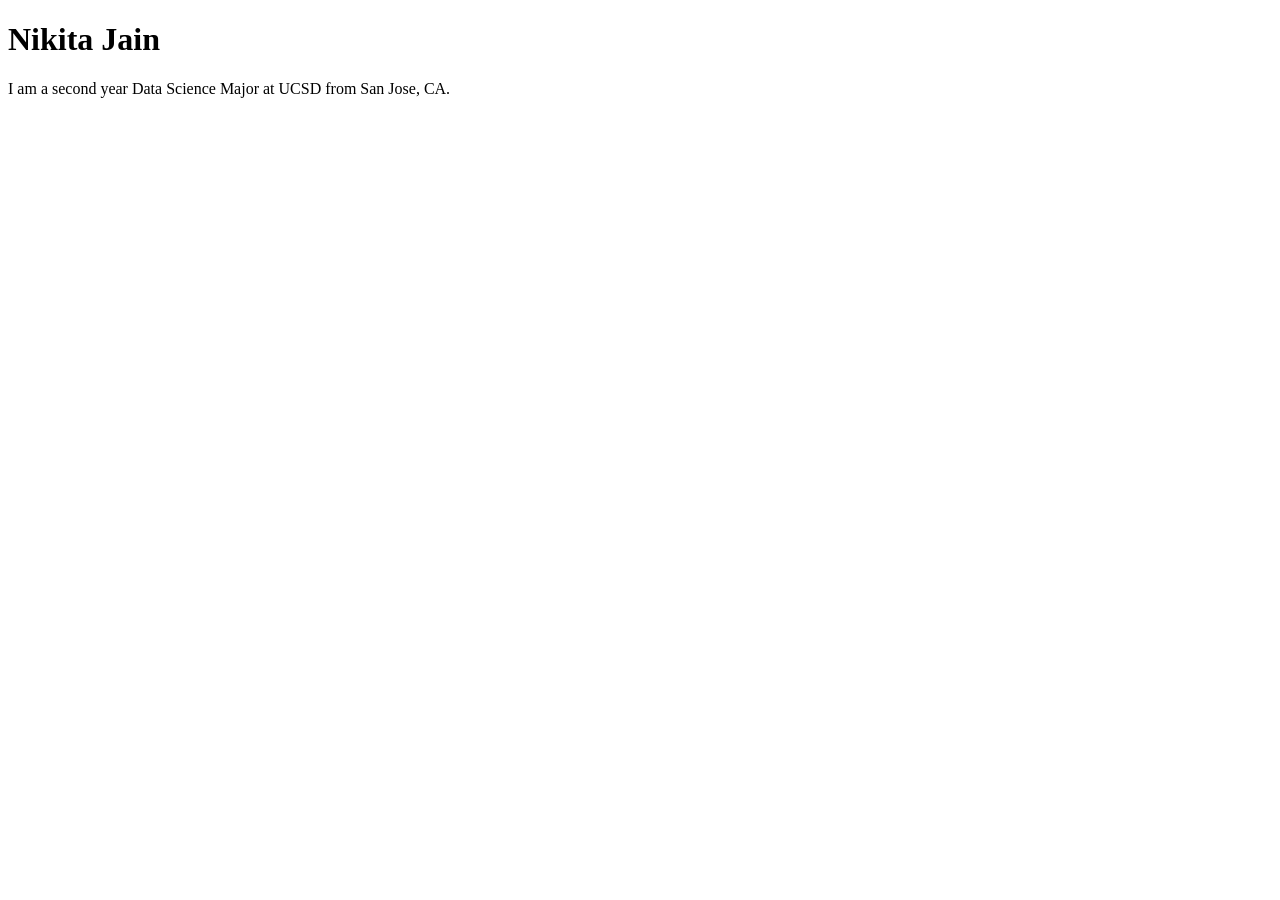
==== index.html @ 8d7e2b16 "Create index.html" ====
<!DOCTYPE html>
<html lang="en">
<head>
    <meta charset="UTF-8">
    <meta name="viewport" content="width=<title>Niki>, initial-scale=1.0">
    <title>Nikita Jain: Personal site and portfolio </title>
    <h1> Nikita Jain</h1>
    <p>I am a second year Data Science Major at UCSD from San Jose, CA.</p>
</head>
<body>
    
</body>
</html>
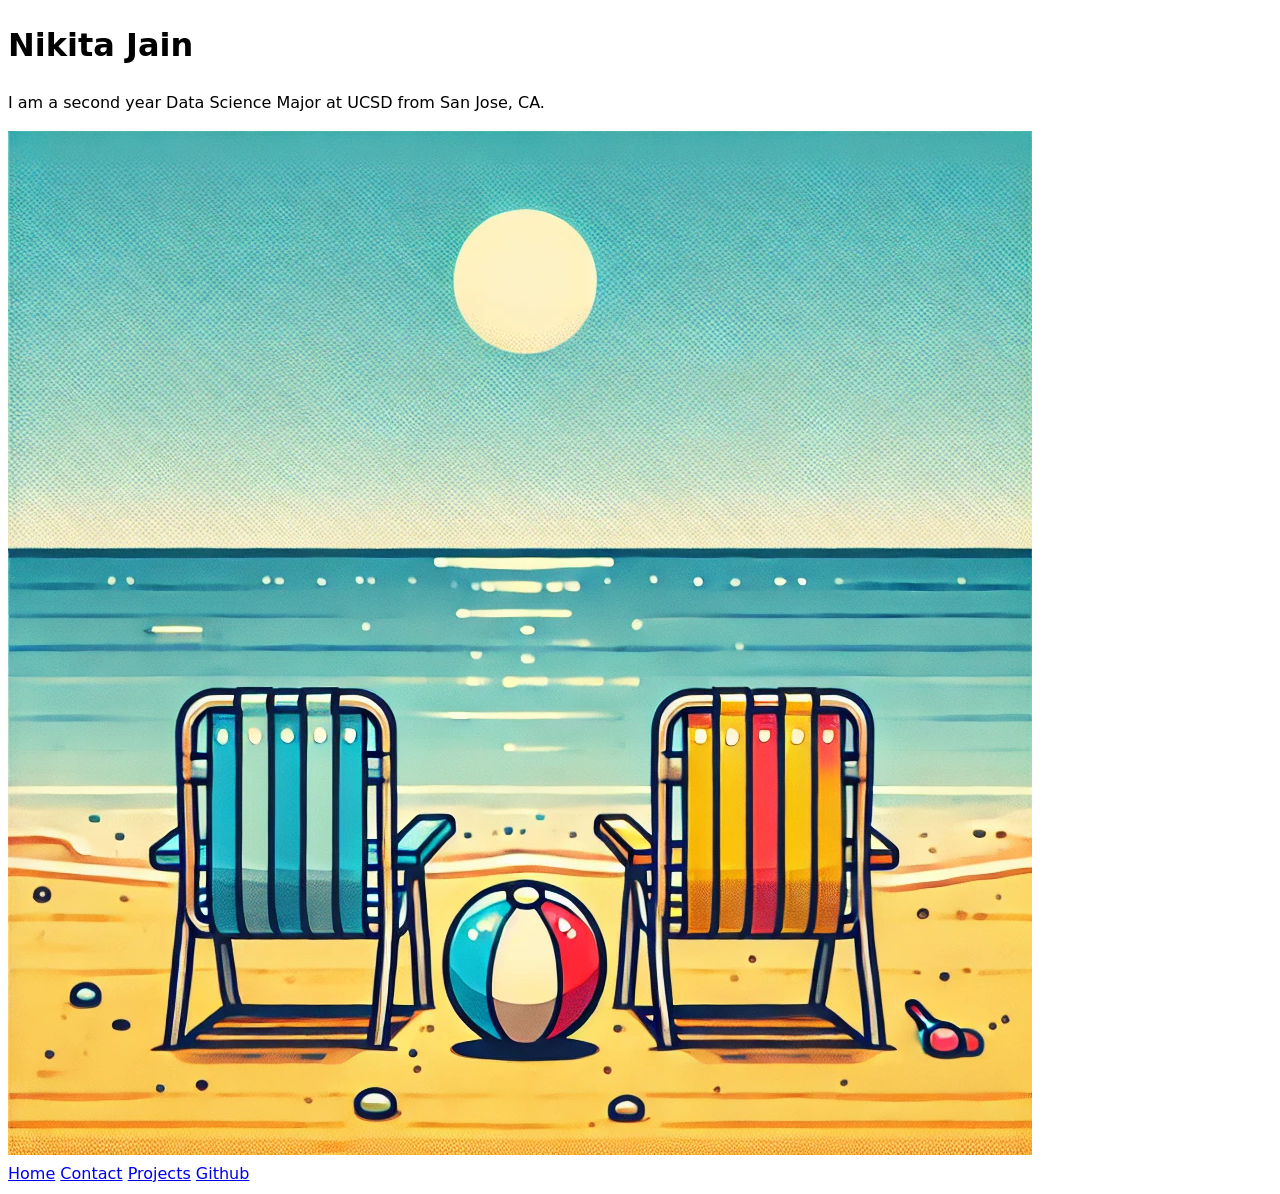
==== commit a12147bd: "changes done" ====
--- a/index.html
+++ b/index.html
@@ -1,13 +1,21 @@
 <!DOCTYPE html>
 <html lang="en">
 <head>
+    <link rel = "stylesheet" href = "style.css">
     <meta charset="UTF-8">
-    <meta name="viewport" content="width=<title>Niki>, initial-scale=1.0">
+    <meta name="viewport" content="width=device-width, initial-scale=1.0">
     <title>Nikita Jain: Personal site and portfolio </title>
+</head>
+<body>
     <h1> Nikita Jain</h1>
     <p>I am a second year Data Science Major at UCSD from San Jose, CA.</p>
-</head>
-<body>
-    
+    <img src = "images/0378b63d-8fd3-42d9-8abf-328fa23fc65f-2.webp" alt = "beach image!">
+    <nav>
+        <a href = "index.html">Home</a>
+        <a href = "contact.html">Contact</a>
+        <a href = "projects.html">Projects</a>
+        <a href = "https://github.com/nijain" target = "_blank">Github</a>
+    </nav>
+
 </body>
 </html>
--- a/style.css
+++ b/style.css
@@ -0,0 +1,6 @@
+body {
+    /* Set line height to 1.5 times the font size
+         and use the OS’s UI font as the website font
+       */
+    font: 100%/1.5 system-ui;
+  }
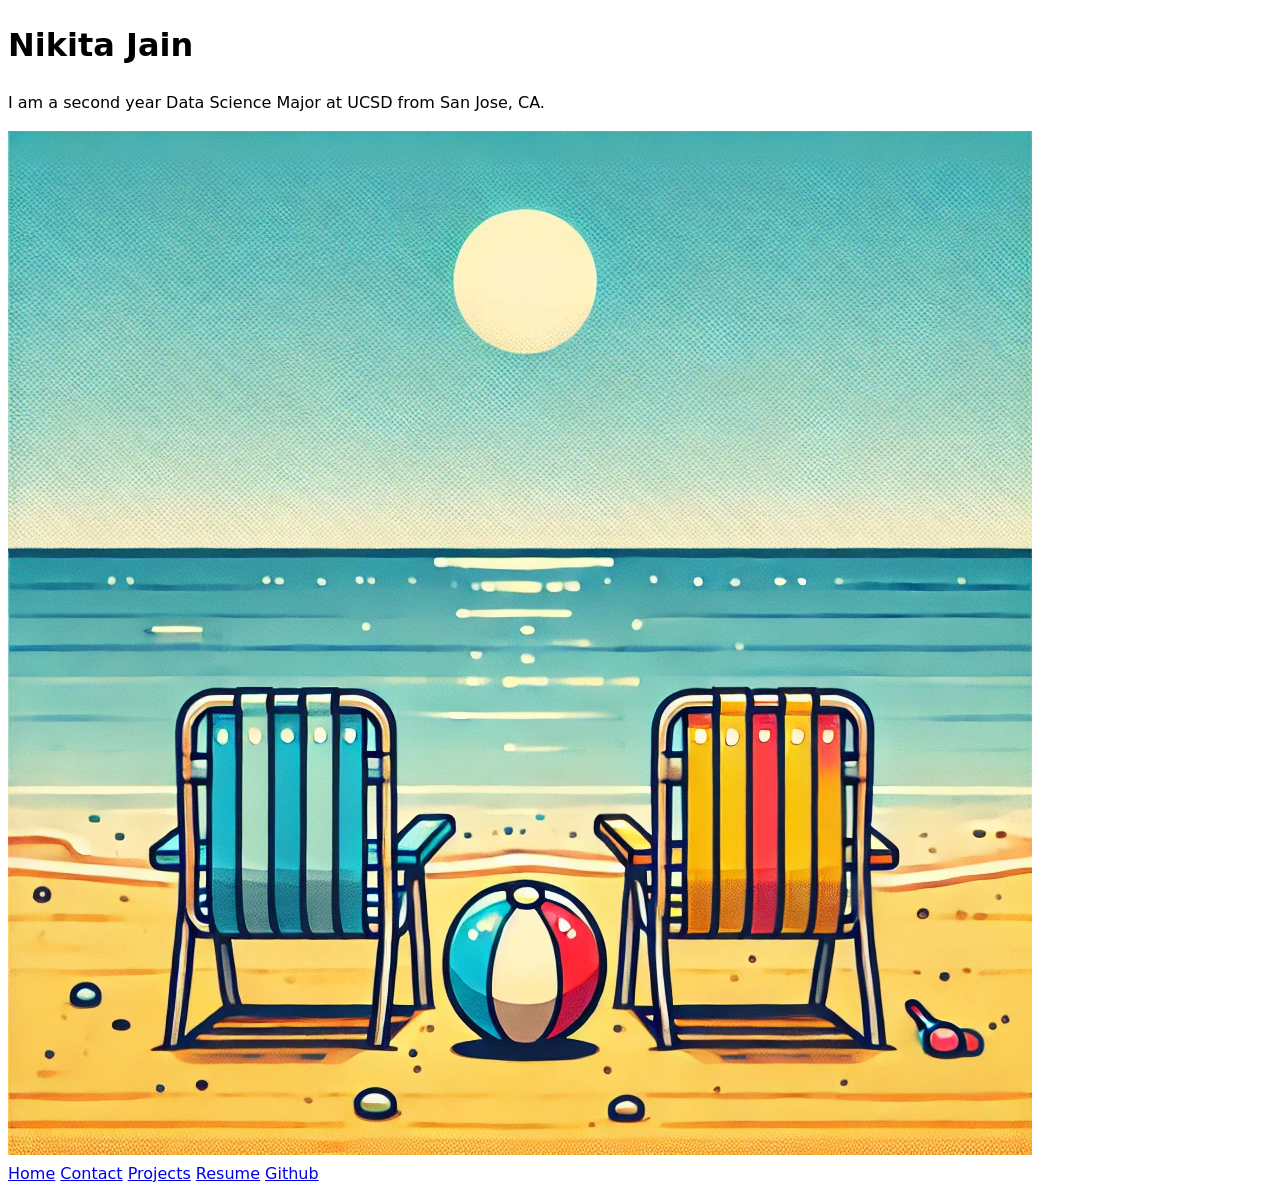
==== commit c6200b1f: "changed" ====
--- a/index.html
+++ b/index.html
@@ -12,9 +12,10 @@
     <img src = "images/0378b63d-8fd3-42d9-8abf-328fa23fc65f-2.webp" alt = "beach image!">
     <nav>
         <a href = "index.html">Home</a>
-        <a href = "contact.html">Contact</a>
-        <a href = "projects.html">Projects</a>
-        <a href = "https://github.com/nijain" target = "_blank">Github</a>
+        <a href = "contact/index.html">Contact</a>
+        <a href = "projects/index.html">Projects</a>
+        <a href = "resume/index.html">Resume</a>
+        <a href = "https://github.com/nijain7" target = "_blank">Github</a>
     </nav>
 
 </body>
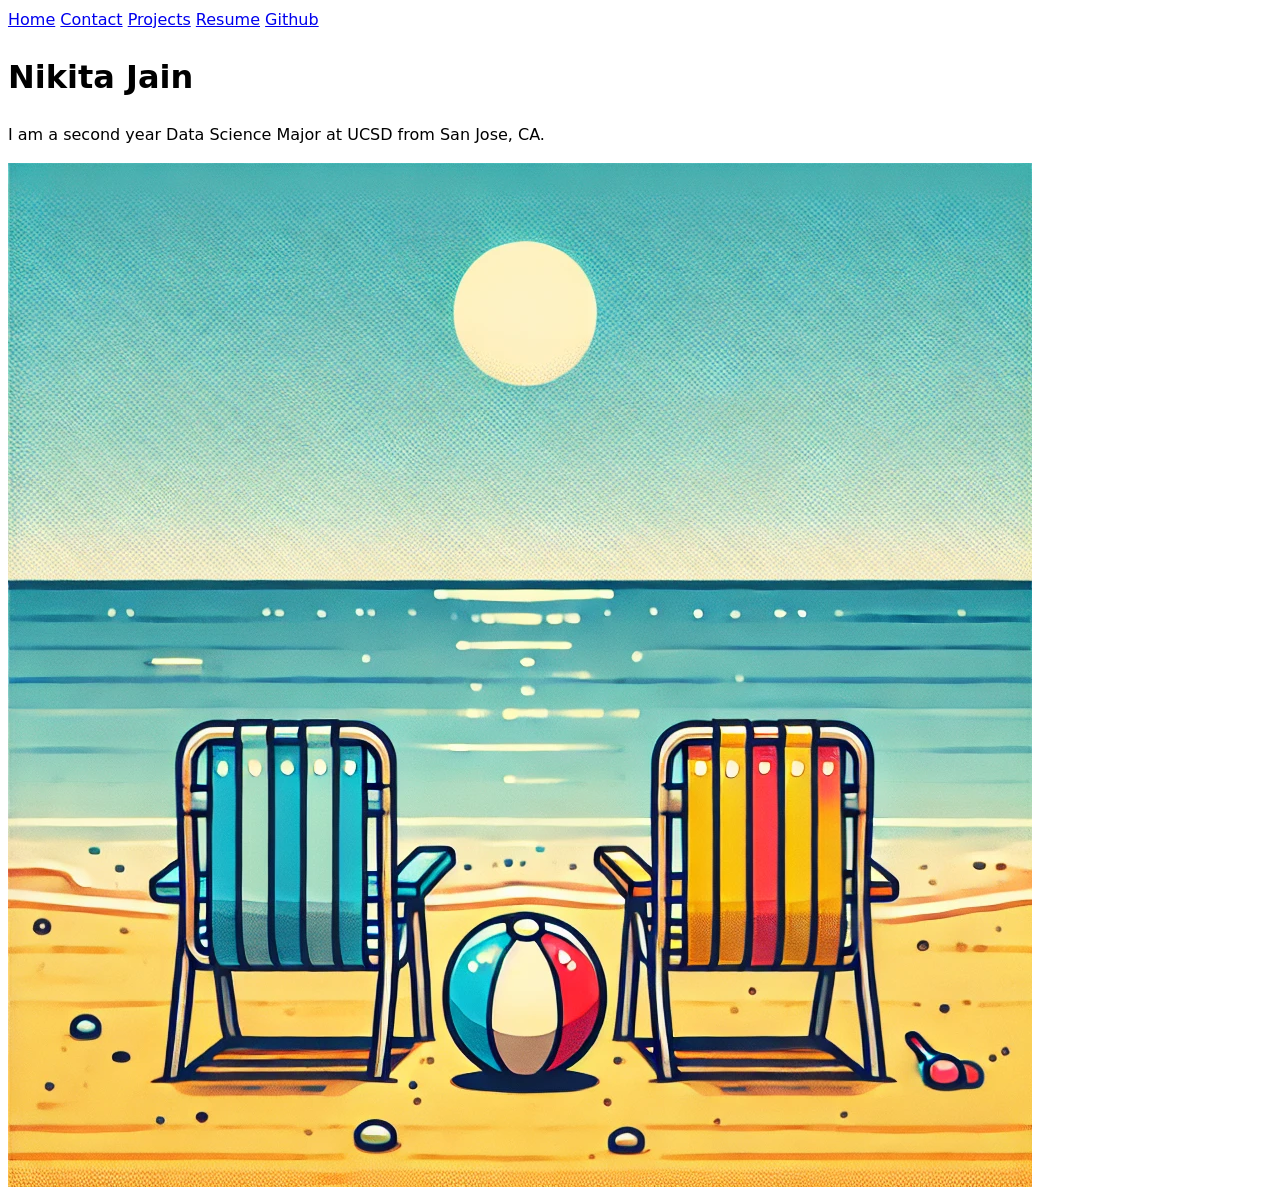
==== commit 3fbbfd29: "update" ====
--- a/index.html
+++ b/index.html
@@ -7,16 +7,16 @@
     <title>Nikita Jain: Personal site and portfolio </title>
 </head>
 <body>
-    <h1> Nikita Jain</h1>
-    <p>I am a second year Data Science Major at UCSD from San Jose, CA.</p>
-    <img src = "images/0378b63d-8fd3-42d9-8abf-328fa23fc65f-2.webp" alt = "beach image!">
     <nav>
-        <a href = "index.html">Home</a>
+        <a class = "current" href = "index.html">Home</a>
         <a href = "contact/index.html">Contact</a>
         <a href = "projects/index.html">Projects</a>
         <a href = "resume/index.html">Resume</a>
         <a href = "https://github.com/nijain7" target = "_blank">Github</a>
     </nav>
+    <h1> Nikita Jain</h1>
+    <p>I am a second year Data Science Major at UCSD from San Jose, CA.</p>
+    <img src = "images/0378b63d-8fd3-42d9-8abf-328fa23fc65f-2.webp" alt = "beach image!">
 
 </body>
 </html>
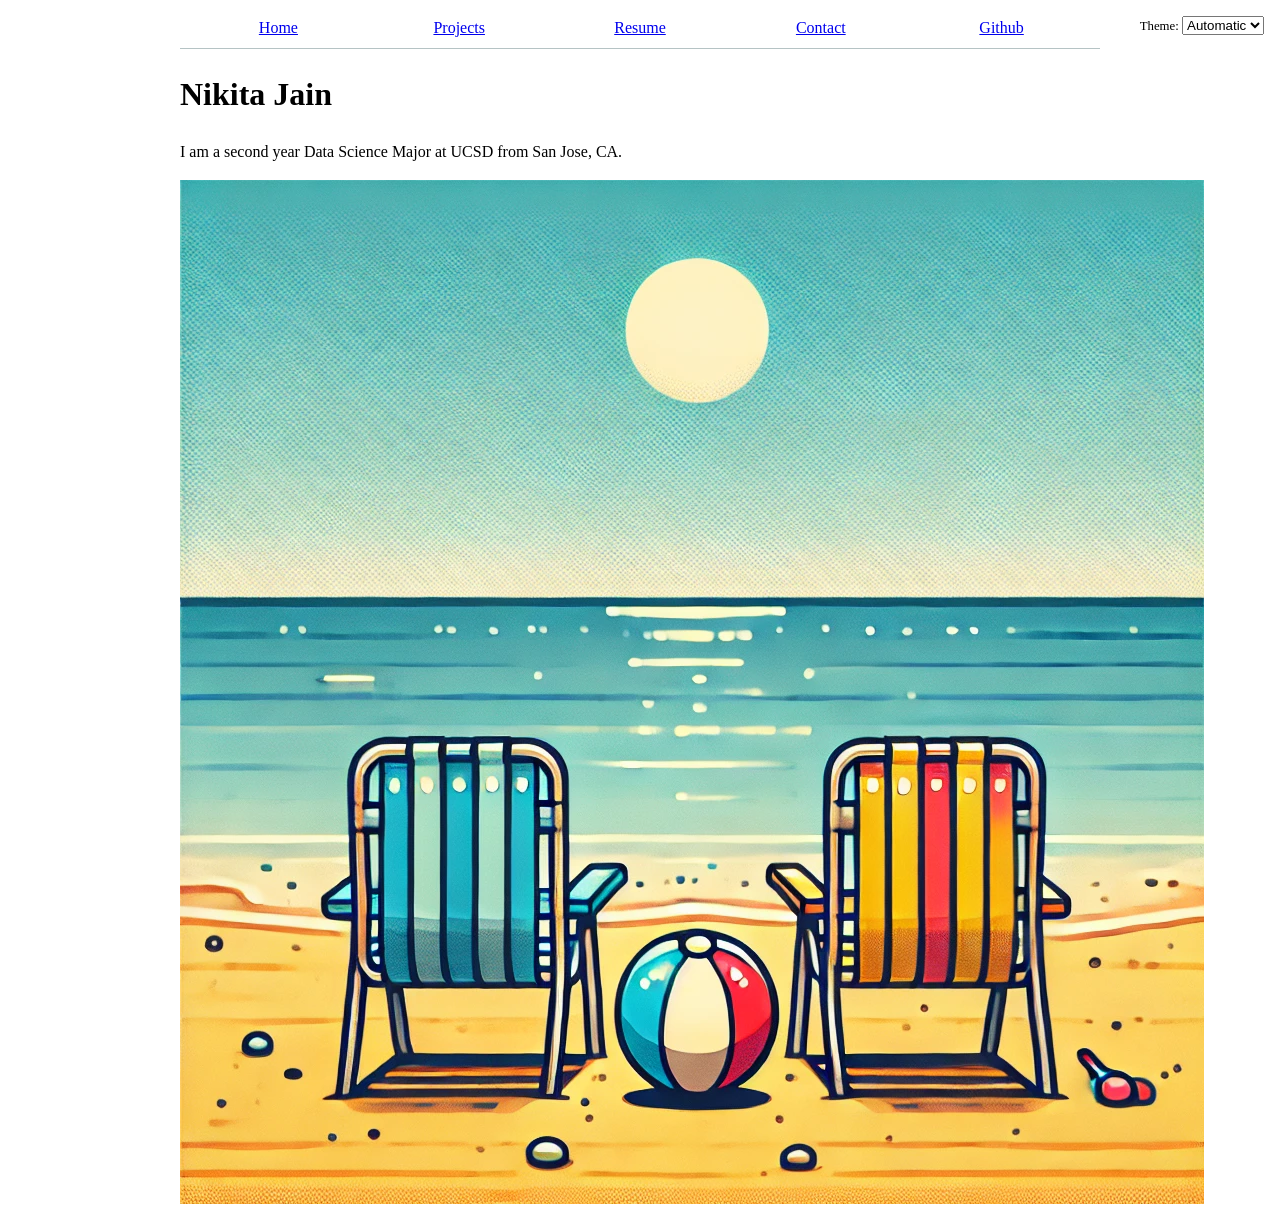
==== commit 027b790b: "incorpoate js" ====
--- a/index.html
+++ b/index.html
@@ -7,16 +7,9 @@
     <title>Nikita Jain: Personal site and portfolio </title>
 </head>
 <body>
-    <nav>
-        <a class = "current" href = "index.html">Home</a>
-        <a href = "contact/index.html">Contact</a>
-        <a href = "projects/index.html">Projects</a>
-        <a href = "resume/index.html">Resume</a>
-        <a href = "https://github.com/nijain7" target = "_blank">Github</a>
-    </nav>
     <h1> Nikita Jain</h1>
     <p>I am a second year Data Science Major at UCSD from San Jose, CA.</p>
     <img src = "images/0378b63d-8fd3-42d9-8abf-328fa23fc65f-2.webp" alt = "beach image!">
-
+    <script src="global.js" type = "module"></script>   
 </body>
 </html>
--- a/style.css
+++ b/style.css
@@ -1,6 +1,44 @@
+:root {
+  --color-accent: oklch(40% 30% 310);
+  color-scheme: light dark
+}
+
+html {
+  accent-color: var(--color-accent);
+}
 body {
-    /* Set line height to 1.5 times the font size
-         and use the OS’s UI font as the website font
-       */
-    font: 100%/1.5 system-ui;
-  }+  font: 100%/1.5 "Times New Roman", serif;
+    max-width: 115ch;
+    margin-inline: auto;
+    padding-inline: 2rem;
+  }
+  nav { 
+    display: flex;
+    text-decoration: none;
+    color: inherit;
+    text-align: center;
+    padding:0.5em;
+    margin-bottom: auto;
+    border-bottom: 1px solid oklch(80% 3% 200);
+    --border-color: oklch(50% 10% 200 / 40%);
+    border-bottom-color: var(--border-color);
+
+  }
+  nav a {
+    flex:1;
+  }
+  nav a.current {
+    font-weight :bold;
+    border-bottom: 0.4em solid oklch(80% 3% 200);
+    padding-bottom: 0.1em;
+  }
+  nav a:hover {
+    border-bottom: 0.4em solid var(--color-accent);
+    padding-bottom: 0.1em;
+}
+.color-scheme {
+  position: absolute;
+  top: 1rem;
+  right: 1rem;
+  font-size: 80%;
+}
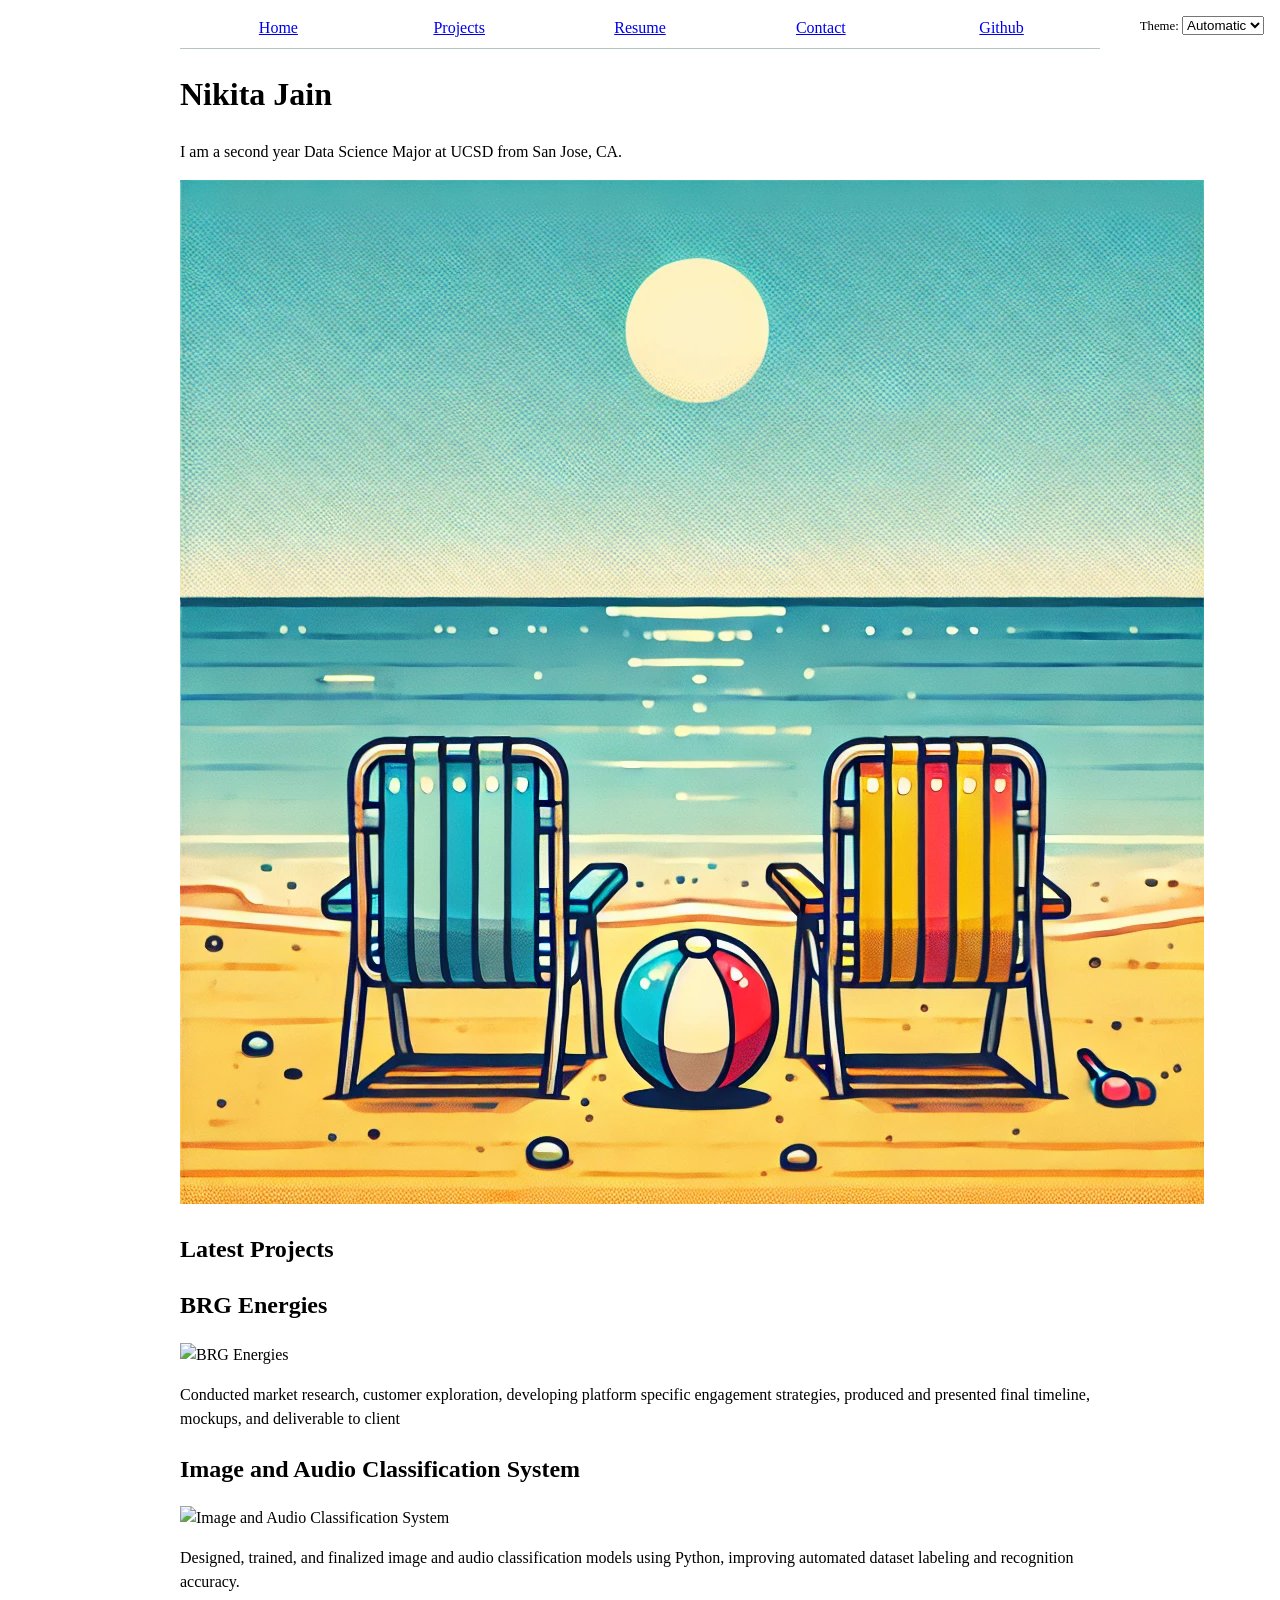
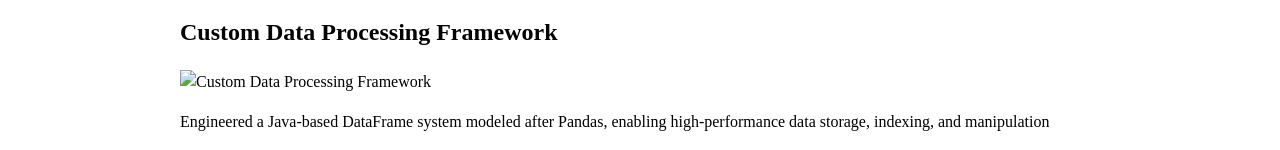
==== commit 28dd760d: "new stuff" ====
--- a/index.html
+++ b/index.html
@@ -10,6 +10,14 @@
     <h1> Nikita Jain</h1>
     <p>I am a second year Data Science Major at UCSD from San Jose, CA.</p>
     <img src = "images/0378b63d-8fd3-42d9-8abf-328fa23fc65f-2.webp" alt = "beach image!">
-    <script src="global.js" type = "module"></script>   
+    <script src="global.js" type = "module"></script> 
+    <script src="index.js" type="module" defer></script>
+    <div id="profile-stats">
+      </div>
+    <h2>Latest Projects</h2>
+<div class="projects">
+  <!-- Dynamically added content will appear here -->
+</div>
+  
 </body>
 </html>
--- a/style.css
+++ b/style.css
@@ -41,4 +41,22 @@
   top: 1rem;
   right: 1rem;
   font-size: 80%;
+}
+#profile-stats dl {
+  display: grid;
+  grid-template-columns: repeat(4, 1fr);
+  gap: 1rem;
+}
+
+#profile-stats dt {
+  font-size: 0.75rem;
+  text-transform: uppercase;
+  letter-spacing: 0.05em;
+  color: gray;
+}
+
+#profile-stats dd {
+  font-size: 2.5rem;
+  font-weight: bold;
+  margin: 0;
 }
